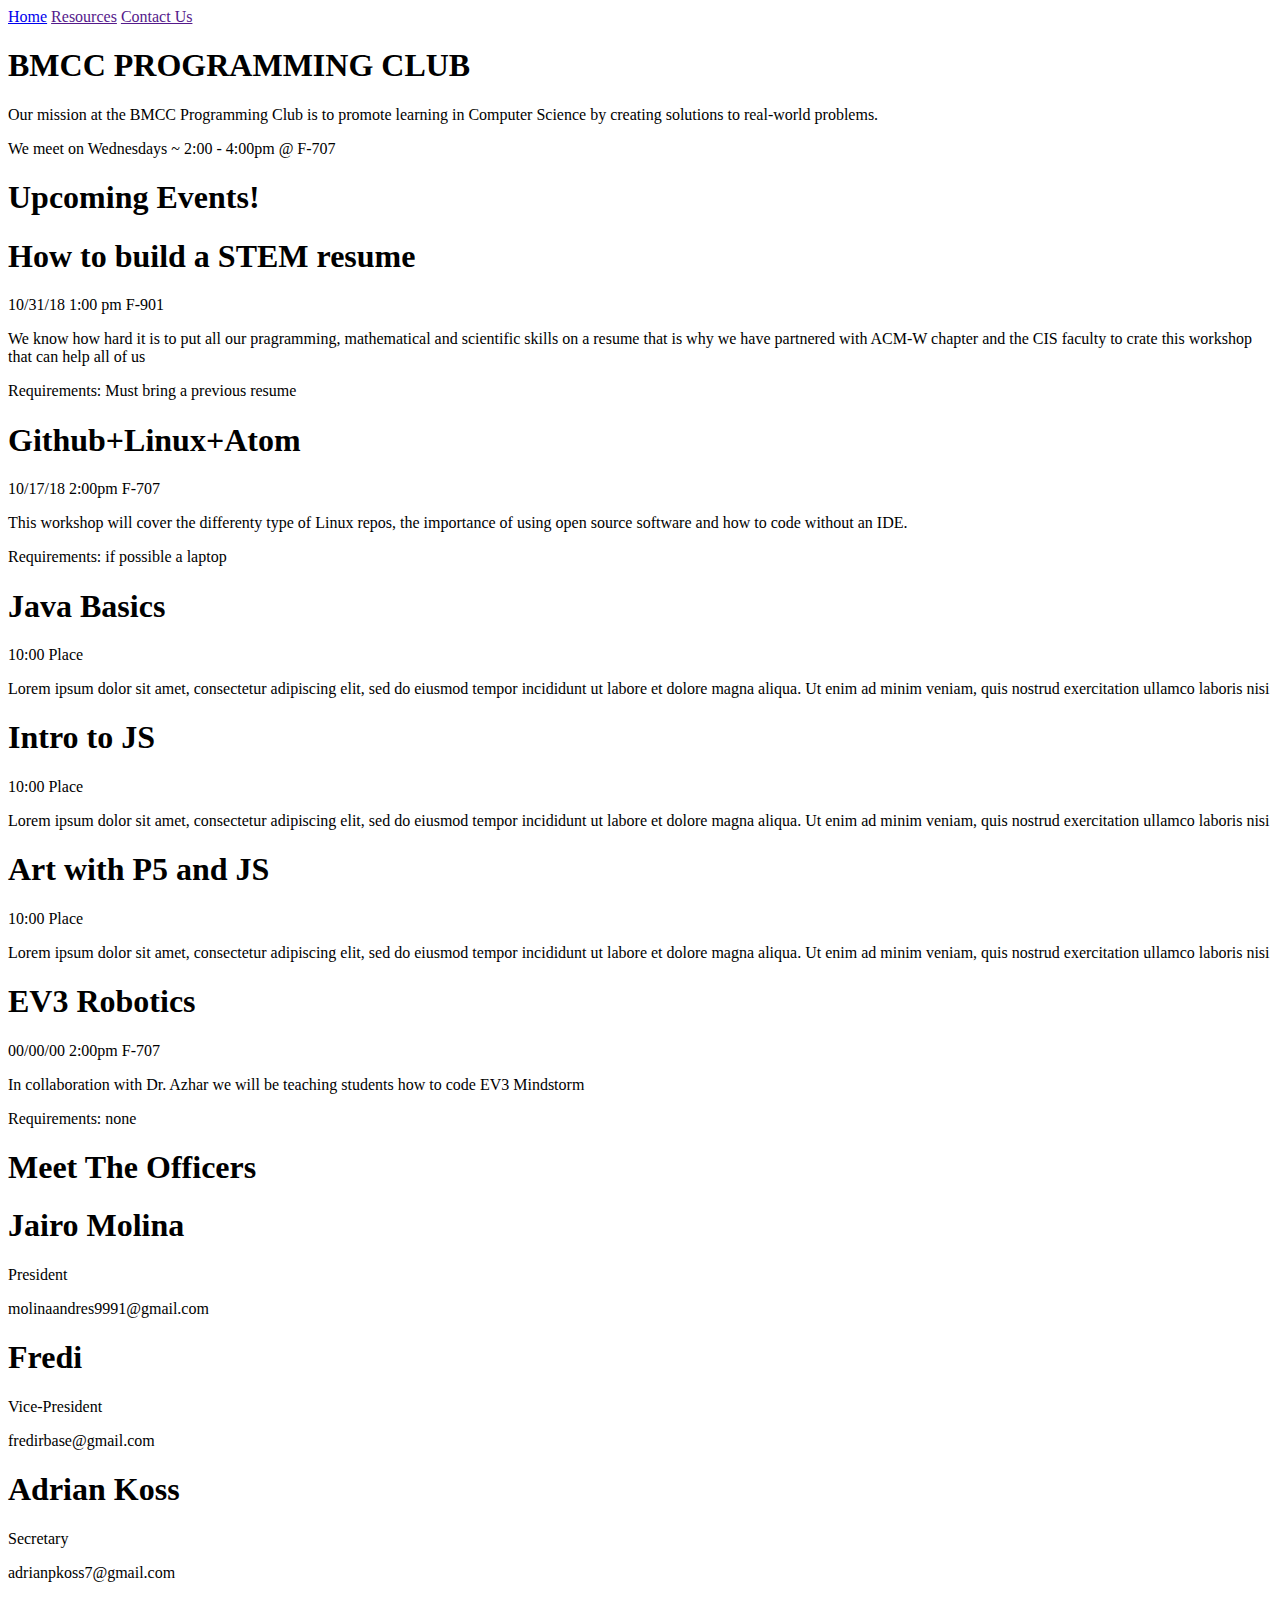
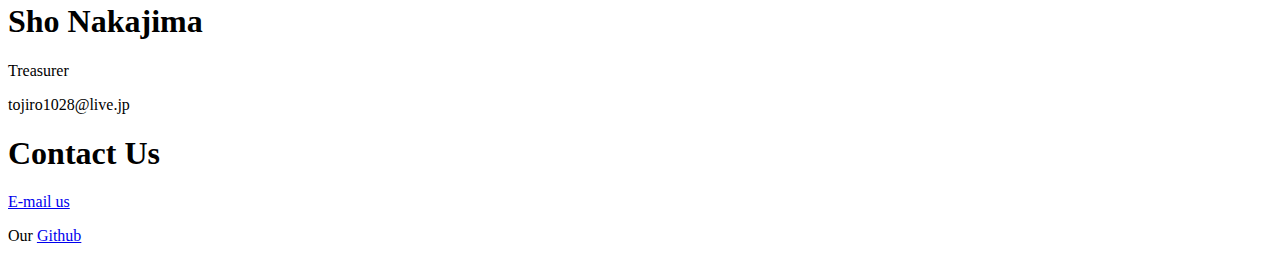
==== index.html @ 56a5ceb8 "index and css" ====
<!DOCTYPE html>
<html lang="en">
    <head>
        <meta charset="UTF-8">
        <meta name="viewport" content="width=device-width, initial-scale=1.0">
        <meta http-equiv="X-UA-Compatible" content="ie=edge">
        <title>BMCC Programming Club</title>

        <link href="https://fonts.googleapis.com/css?family=Fira+Sans+Condensed:400,700,900" rel="stylesheet">
        <link href="style.css" rel="stylesheet" type="text/css">
    </head>

    <body>


      <div class="topnav">
        <a class ="active" href="index.html">Home</a>
        <a href "#" >Resources</a>
        <a href "#officers" >Contact Us</a>
      </div>

        <div id="header">
            <div id="inform">
                    <h1 id="logo">BMCC PROGRAMMING CLUB</h1>
                    <p id="mission">Our mission at the BMCC Programming Club is to promote learning in Computer Science by creating solutions to real-world problems. </p>
            </div>
        </div>
        <div id="meet-info">
            <p id="blah">We meet on Wednesdays ~ 2:00 - 4:00pm @ F-707</p>
        </div>
        <div id="events">
            <h1 id="events-title">Upcoming Events!</h1>
            <div id="events-list">
                <div class="upcoming">
                    <h1 class="event-name">How to build a STEM resume</h1>
                    <span class="event-time">10/31/18 1:00 pm</span>
                    <span class="event-place">F-901</span>
                    <p class="event-description">We know how hard it is to put all our pragramming, mathematical and scientific skills on a resume that is why we have partnered with ACM-W chapter and the CIS faculty to crate this workshop that can help all of us<p>Requirements: Must bring a previous resume</p>
                  </div>
                <div class="upcoming">
                    <h1 class="event-name">Github+Linux+Atom</h1>
                    <span class="event-time">10/17/18 2:00pm</span>
                    <span class="event-place">F-707</span>
                    <p class="event-description">This workshop will cover the differenty type of Linux repos, the importance of using open source software and how to code without an IDE.<p>Requirements: if possible a laptop </p> </p>
                </div>
                <div class="upcoming">
                    <h1 class="event-name">Java Basics</h1>
                    <span class="event-time">10:00</span>
                    <span class="event-place">Place</span>
                    <p class="event-description">Lorem ipsum dolor sit amet, consectetur adipiscing elit, sed do eiusmod tempor incididunt ut labore et dolore magna aliqua. Ut enim ad minim veniam, quis nostrud exercitation ullamco laboris nisi </p>
                </div>
            </div>
        </div>
        <div id="events">
            <div id="events-list">
                <div class="upcoming">
                    <h1 class="event-name">Intro to JS</h1>
                    <span class="event-time">10:00</span>
                    <span class="event-place">Place</span>
                    <p class="event-description">Lorem ipsum dolor sit amet, consectetur adipiscing elit, sed do eiusmod tempor incididunt ut labore et dolore magna aliqua. Ut enim ad minim veniam, quis nostrud exercitation ullamco laboris nisi </p>
                </div>
                <div class="upcoming">
                    <h1 class="event-name">Art with P5 and JS</h1>
                    <span class="event-time">10:00</span>
                    <span class="event-place">Place</span>
                    <p class="event-description">Lorem ipsum dolor sit amet, consectetur adipiscing elit, sed do eiusmod tempor incididunt ut labore et dolore magna aliqua. Ut enim ad minim veniam, quis nostrud exercitation ullamco laboris nisi </p>
                </div>
                <div class="upcoming">
                    <h1 class="event-name">EV3 Robotics</h1>
                    <span class="event-time">00/00/00 2:00pm</span>
                    <span class="event-place">F-707</span>
                    <p class="event-description">In collaboration with Dr. Azhar we will be teaching students how to code EV3 Mindstorm <p>Requirements: none </p> </p>
                </div>
            </div>
        </div>
        <div id="officers">
            <h1 id="meet-officers">Meet The Officers</h1>
            <div id="officers-list">
                <div class="officer">
                    <h1 class="officer-name">Jairo Molina</h1>
                    <p class="officer-role">President</p>
                    <p class="officer-email">molinaandres9991@gmail.com</p>
                </div>
                <div class="officer">
                    <h1 class="officer-name">Fredi </h1>
                    <p class="officer-role">Vice-President</p>
                    <p class="officer-email">fredirbase@gmail.com</p>
                </div>
                <div class="officer">
                    <h1 class="officer-name">Adrian Koss</h1>
                    <p class="officer-role">Secretary</p>
                    <p class="officer-email">adrianpkoss7@gmail.com</p>
                </div>
                <div class="officer">
                    <h1 class="officer-name">Sho Nakajima</h1>
                    <p class="officer-role">Treasurer</p>
                    <p class="officer-email">tojiro1028@live.jp</p>
                </div>
            </div>
        </div>
        <div id="contact">
            <h1>Contact Us</h1>

            <a href="mailto:bmccprogramming@gmail.com" target="_top">E-mail us</a>
            <p>Our <a href="https://github.com/BmccProgramming">Github</a></p>
        </div>
    </body>
</html>
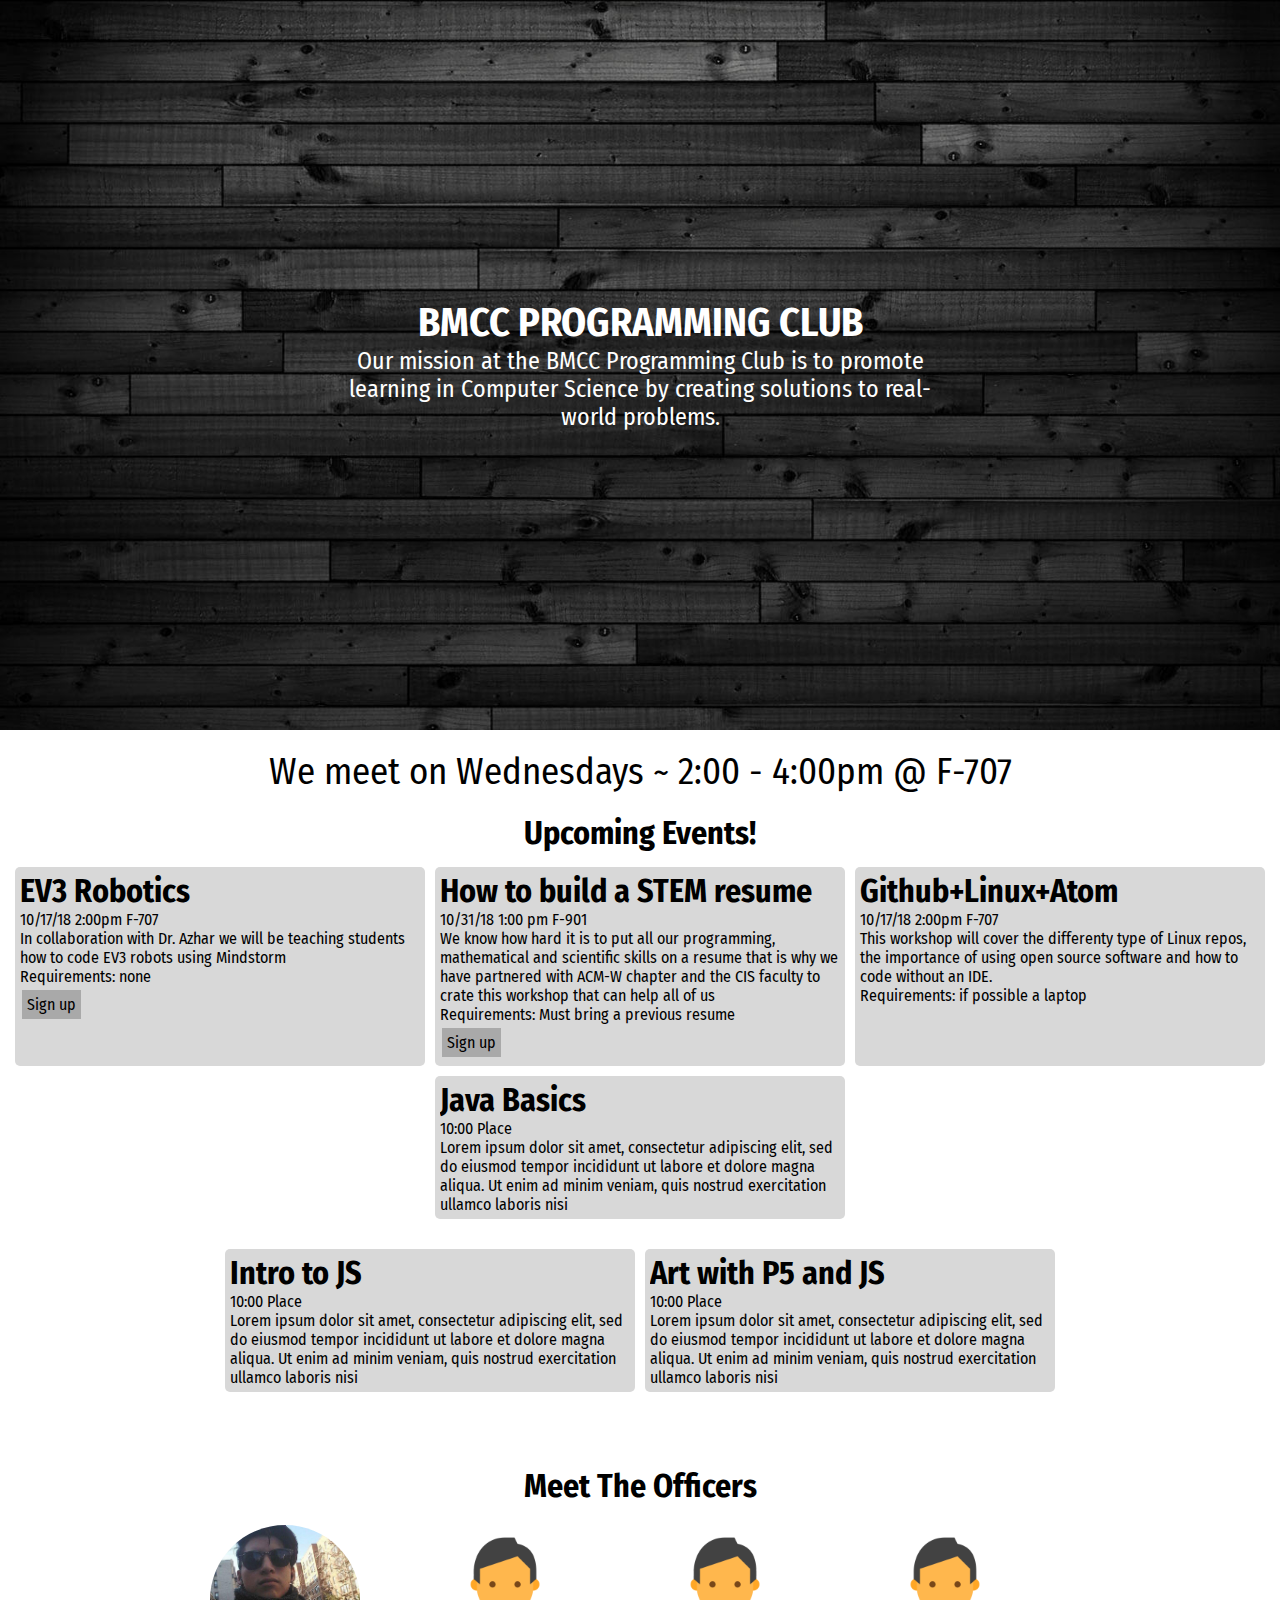
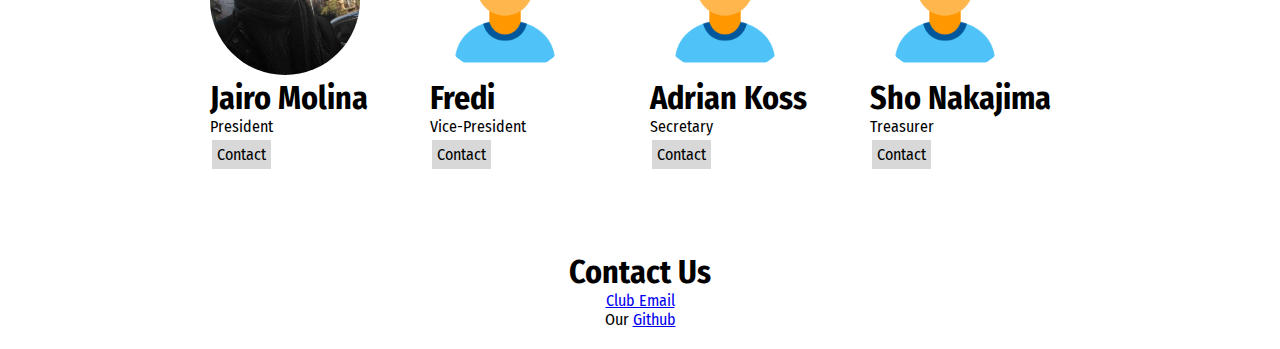
==== commit 3f3e8813: "more cool stuff" ====
--- a/index.html
+++ b/index.html
@@ -12,97 +12,121 @@
 
     <body>
 
-
-      <div class="topnav">
-        <a class ="active" href="index.html">Home</a>
-        <a href "#" >Resources</a>
-        <a href "#officers" >Contact Us</a>
-      </div>
-
         <div id="header">
             <div id="inform">
                     <h1 id="logo">BMCC PROGRAMMING CLUB</h1>
                     <p id="mission">Our mission at the BMCC Programming Club is to promote learning in Computer Science by creating solutions to real-world problems. </p>
             </div>
         </div>
+
         <div id="meet-info">
             <p id="blah">We meet on Wednesdays ~ 2:00 - 4:00pm @ F-707</p>
         </div>
+
         <div id="events">
+
             <h1 id="events-title">Upcoming Events!</h1>
+
             <div id="events-list">
+
+              <div class="upcoming">
+                  <h1 class="event-name">EV3 Robotics</h1>
+                  <span class="event-time">10/17/18 2:00pm</span>
+                  <span class="event-place">F-707</span>
+                  <p class="event-description">In collaboration with Dr. Azhar we will be teaching students how to code EV3 robots using Mindstorm <p>Requirements: none </p> </p>
+                  <a href="https://www.signupgenius.com/go/70a0e48a5ad22abf58-ev3robotics" class="button1">Sign up</a>
+              </div>
+
                 <div class="upcoming">
                     <h1 class="event-name">How to build a STEM resume</h1>
                     <span class="event-time">10/31/18 1:00 pm</span>
                     <span class="event-place">F-901</span>
-                    <p class="event-description">We know how hard it is to put all our pragramming, mathematical and scientific skills on a resume that is why we have partnered with ACM-W chapter and the CIS faculty to crate this workshop that can help all of us<p>Requirements: Must bring a previous resume</p>
+                    <p class="event-description">We know how hard it is to put all our programming, mathematical and scientific skills on a resume that is why we have partnered with ACM-W chapter and the CIS faculty to crate this workshop that can help all of us<p>Requirements: Must bring a previous resume</p>
+                    <a href="https://www.signupgenius.com/go/70a0e48a5ad22abf58-howtobuild" class="button1">Sign up</a>
                   </div>
+
                 <div class="upcoming">
                     <h1 class="event-name">Github+Linux+Atom</h1>
                     <span class="event-time">10/17/18 2:00pm</span>
                     <span class="event-place">F-707</span>
                     <p class="event-description">This workshop will cover the differenty type of Linux repos, the importance of using open source software and how to code without an IDE.<p>Requirements: if possible a laptop </p> </p>
                 </div>
+
                 <div class="upcoming">
                     <h1 class="event-name">Java Basics</h1>
                     <span class="event-time">10:00</span>
                     <span class="event-place">Place</span>
                     <p class="event-description">Lorem ipsum dolor sit amet, consectetur adipiscing elit, sed do eiusmod tempor incididunt ut labore et dolore magna aliqua. Ut enim ad minim veniam, quis nostrud exercitation ullamco laboris nisi </p>
                 </div>
+
             </div>
         </div>
+
         <div id="events">
+
             <div id="events-list">
+
                 <div class="upcoming">
                     <h1 class="event-name">Intro to JS</h1>
                     <span class="event-time">10:00</span>
                     <span class="event-place">Place</span>
                     <p class="event-description">Lorem ipsum dolor sit amet, consectetur adipiscing elit, sed do eiusmod tempor incididunt ut labore et dolore magna aliqua. Ut enim ad minim veniam, quis nostrud exercitation ullamco laboris nisi </p>
                 </div>
+
                 <div class="upcoming">
                     <h1 class="event-name">Art with P5 and JS</h1>
                     <span class="event-time">10:00</span>
                     <span class="event-place">Place</span>
                     <p class="event-description">Lorem ipsum dolor sit amet, consectetur adipiscing elit, sed do eiusmod tempor incididunt ut labore et dolore magna aliqua. Ut enim ad minim veniam, quis nostrud exercitation ullamco laboris nisi </p>
                 </div>
-                <div class="upcoming">
-                    <h1 class="event-name">EV3 Robotics</h1>
-                    <span class="event-time">00/00/00 2:00pm</span>
-                    <span class="event-place">F-707</span>
-                    <p class="event-description">In collaboration with Dr. Azhar we will be teaching students how to code EV3 Mindstorm <p>Requirements: none </p> </p>
-                </div>
+
+
             </div>
         </div>
+
         <div id="officers">
+
             <h1 id="meet-officers">Meet The Officers</h1>
+
             <div id="officers-list">
                 <div class="officer">
+                  <img id = "avt" src = "img/president.jpg">
                     <h1 class="officer-name">Jairo Molina</h1>
                     <p class="officer-role">President</p>
-                    <p class="officer-email">molinaandres9991@gmail.com</p>
+                    <a href="mailto:molinaandres9991@gmail.com" class="button">Contact</a>
                 </div>
+
                 <div class="officer">
+                  <img id = "avt" src = "img/avatar.png">
                     <h1 class="officer-name">Fredi </h1>
                     <p class="officer-role">Vice-President</p>
-                    <p class="officer-email">fredirbase@gmail.com</p>
+                    <a href="mailto:fredirbase@gmail.com" class="button">Contact</a>
                 </div>
+
                 <div class="officer">
+                  <img id = "avt" src = "img/avatar.png">
                     <h1 class="officer-name">Adrian Koss</h1>
                     <p class="officer-role">Secretary</p>
-                    <p class="officer-email">adrianpkoss7@gmail.com</p>
+                    <a href="mailto:adrianpkoss7@gmail.com" class="button">Contact</a>
                 </div>
+
                 <div class="officer">
+                  <img id = "avt" src = "img/avatar.png">
                     <h1 class="officer-name">Sho Nakajima</h1>
                     <p class="officer-role">Treasurer</p>
-                    <p class="officer-email">tojiro1028@live.jp</p>
+                    <a href="mailto:tojiro1028@live.jp" class="button">Contact</a>
                 </div>
+
             </div>
         </div>
+
         <div id="contact">
+
             <h1>Contact Us</h1>
 
-            <a href="mailto:bmccprogramming@gmail.com" target="_top">E-mail us</a>
+            <a href="mailto:bmccprogramming@gmail.com" target="_top">Club Email</a>
             <p>Our <a href="https://github.com/BmccProgramming">Github</a></p>
         </div>
+
     </body>
 </html>
--- a/style.css
+++ b/style.css
@@ -0,0 +1,152 @@
+body, html {
+    width: 100%;
+    height: 100%;
+    font-family: 'Fira Sans Condensed', sans-serif;
+}
+* {
+    margin: 0;
+    padding: 0;
+}
+ #header {
+     background: url(img/frontbckg.jpg) no-repeat center center fixed;
+    -webkit-background-size: cover;
+    -moz-background-size: cover;
+    -o-background-size: cover;
+    background-size: cover;
+     padding: 5px;
+    color: white;
+    text-align: center;
+    min-height: 80%;
+    position: relative;
+    display: flex;
+    justify-content: center;
+    align-items: center;
+}
+
+ #logo {
+    font-family: 'Fira Sans Condensed', sans-serif;
+    font-size: 2.5em;
+}
+ .upcoming {
+    width: 400px;
+    margin: 5px;
+}
+ #events {
+    /* background-color: #7DD9E0; */
+    padding-bottom: 10px;
+    margin-top: 10px;
+}
+
+#events-title {
+    text-align: center;
+    padding: 10px;
+}
+
+
+#events-list {
+    display: flex;
+    justify-content: center;
+    flex-direction: row;
+    flex-wrap: wrap;
+    /* align-items: center; */
+}
+ #events .upcoming {
+    background-color: #D8D8D8;
+    border-radius: 5px;
+    padding: 5px;
+}
+ #events .upcoming .event-name {
+    white-space: nowrap;
+    overflow: hidden;
+    text-overflow: ellipsis;
+}
+ #officers {
+    /* background-color: #70BC62; */
+    padding-bottom: 10px;
+    margin-top: 50px;
+    padding-bottom: 50px;
+}
+ #officers-list {
+    display: flex;
+    flex-direction: row;
+    flex-wrap: wrap;
+    justify-content: center;
+    align-items: center;
+}
+
+#avt{
+   width: 150px;
+   border-radius: 55%;
+}
+ .officer {
+    width: 200px;
+    margin: 5px;
+    background-color: #FFF;
+    border-radius: 5px;
+    padding: 5px;
+}
+.button1 {
+    background-color: #A9A9A9;
+    border: none;
+    color: #000;
+    padding:inherit;
+    text-align: center;
+    text-decoration: none;
+    display: inline-block;
+    font-size: 16px;
+    margin: 4px 2px;
+    cursor: pointer;
+}
+
+.button1:hover{background: #eee;}
+
+.button {
+    background-color: #D8D8D8;
+    border: none;
+    color: #000;
+    padding:inherit;
+    text-align: center;
+    text-decoration: none;
+    display: inline-block;
+    font-size: 16px;
+    margin: 4px 2px;
+    cursor: pointer;
+}
+
+.button:hover {background: #eee;}
+
+ #meet-officers {
+    text-align: center;
+    padding: 10px;
+}
+
+ #header img {
+    border-radius: 5px;
+}
+ #header #mission {
+    font-size: 1.5em;
+}
+ #inform {
+    color: #FFF;
+    width: 50%;
+}
+#contact {
+    text-align: center;
+    padding: 20px;
+}
+ #meet-info {
+    text-align: center;
+    font-size: 2.3em;
+    margin-top: 20px;
+}
+ @media (min-width: 0px) and (max-width: 767px) {
+ #meet-info {
+    text-align: center;
+    font-size: 1.3em;
+    margin-top: 20px;
+}
+ #header {
+    font-size: 0.5em;
+}
+
+}
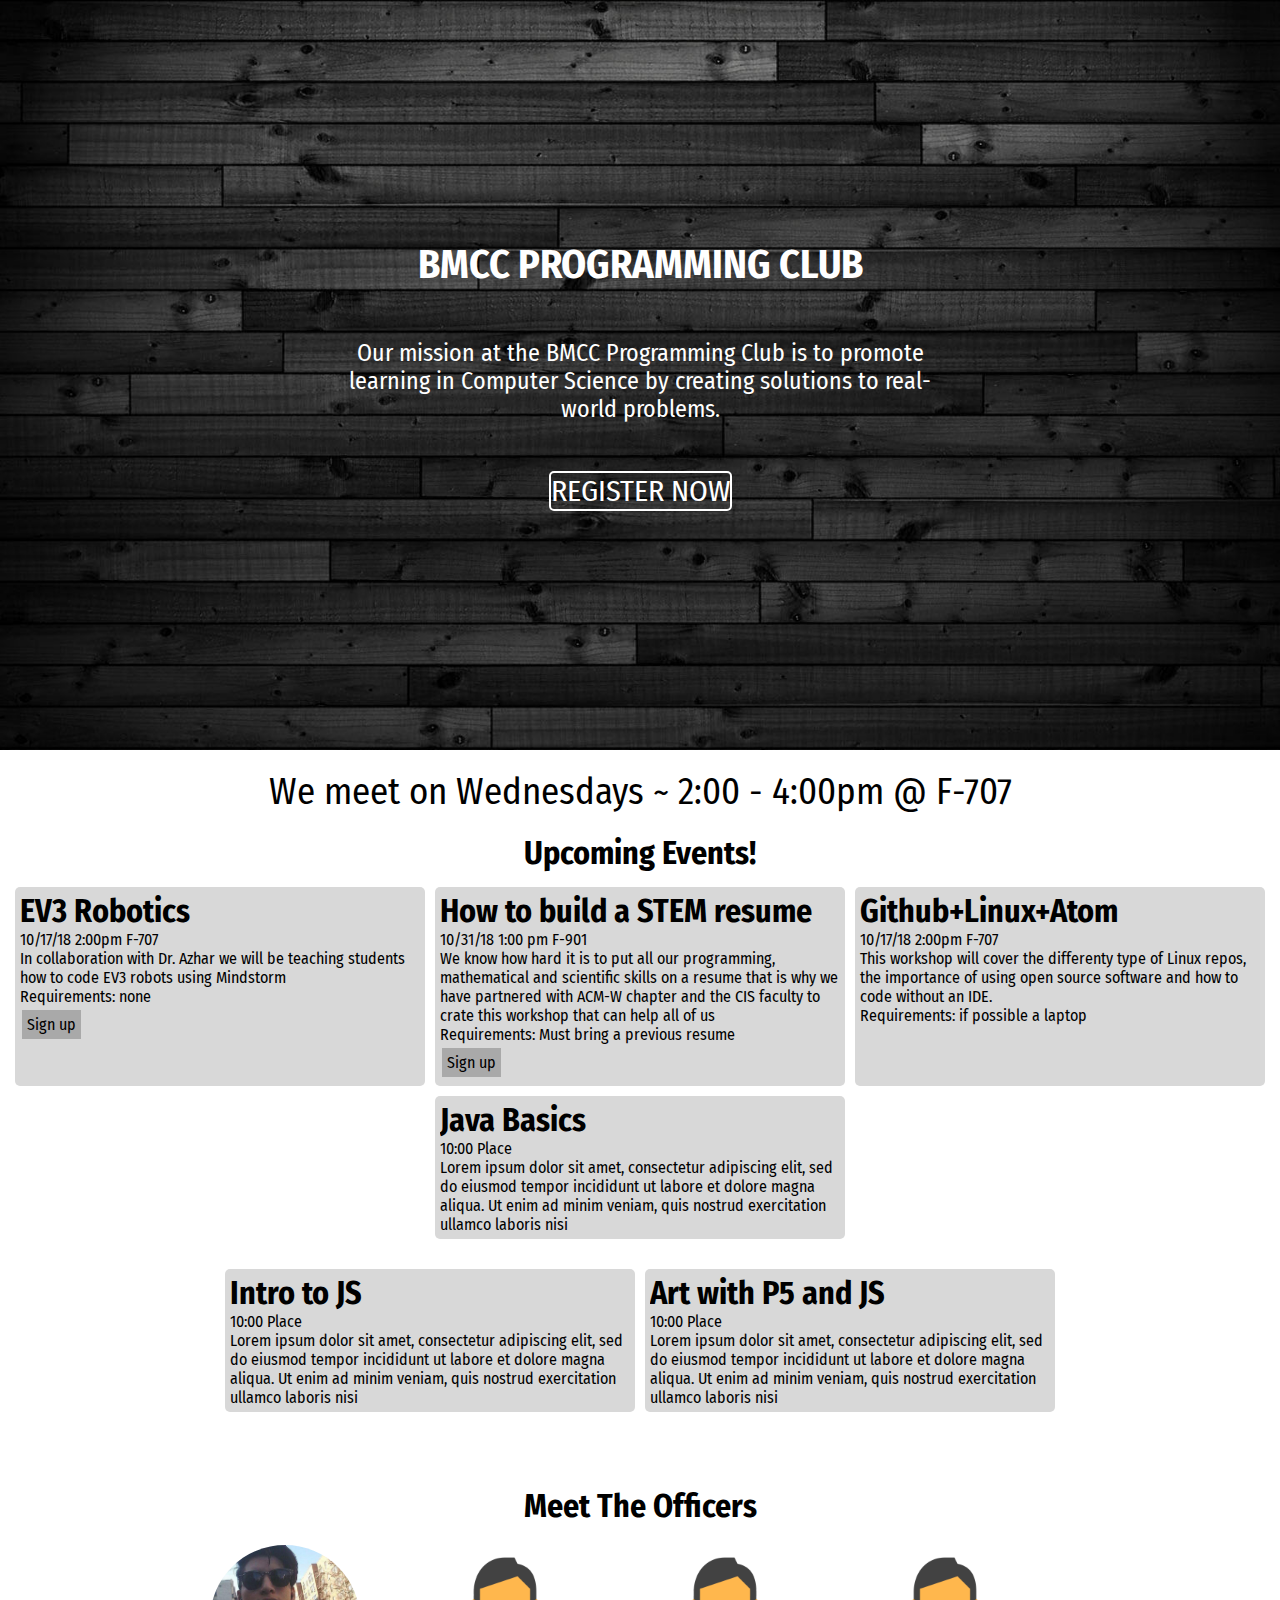
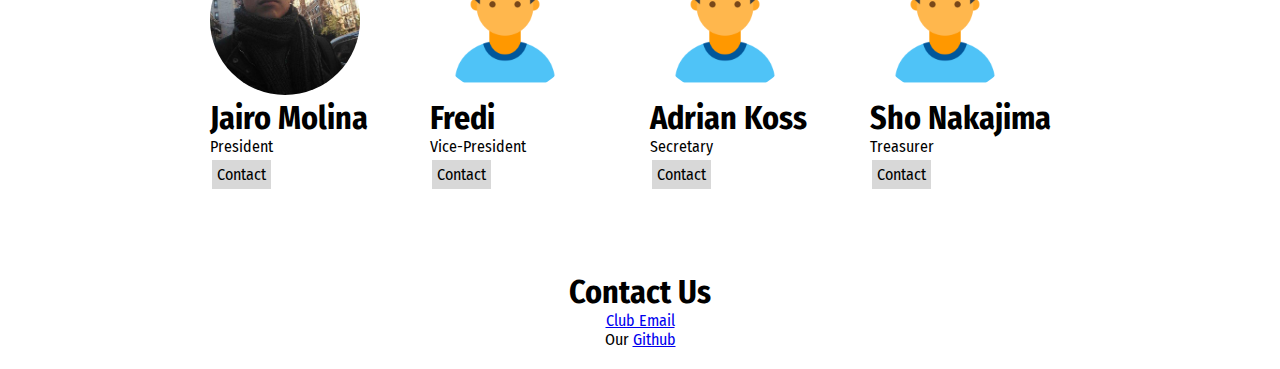
==== commit e43a944c: "cute stuff" ====
--- a/index.html
+++ b/index.html
@@ -16,6 +16,7 @@
             <div id="inform">
                     <h1 id="logo">BMCC PROGRAMMING CLUB</h1>
                     <p id="mission">Our mission at the BMCC Programming Club is to promote learning in Computer Science by creating solutions to real-world problems. </p>
+                    <p id="signup"> <a href="https://docs.google.com/forms/d/e/1FAIpQLSfTxxUtXfvM3NwpekhjUl9FA6NNJp7-cmMZQiUCL9wc4TRPjw/viewform?usp=sf_link" class="button2">REGISTER NOW</a></p>
             </div>
         </div>
 
--- a/style.css
+++ b/style.css
@@ -13,7 +13,7 @@
     -moz-background-size: cover;
     -o-background-size: cover;
     background-size: cover;
-     padding: 5px;
+     padding: 15px;
     color: white;
     text-align: center;
     min-height: 80%;
@@ -26,6 +26,7 @@
  #logo {
     font-family: 'Fira Sans Condensed', sans-serif;
     font-size: 2.5em;
+    padding-bottom: 50px;
 }
  .upcoming {
     width: 400px;
@@ -85,6 +86,21 @@
     border-radius: 5px;
     padding: 5px;
 }
+.button2 {
+    background: transparent ;
+    border: 2px solid white;
+    border-radius: 5px;
+    color: #FFF;
+    padding:inherit;
+    text-align: center;
+    text-decoration: none;
+    cursor: pointer;
+    font-family: 'Fira Sans Condensed', sans-serif;
+    font-size: 30px;
+    margin-top: 100%;
+}
+
+.button2:hover{background: #A9A9A9;}
 .button1 {
     background-color: #A9A9A9;
     border: none;
@@ -126,6 +142,10 @@
  #header #mission {
     font-size: 1.5em;
 }
+#mission{
+
+  padding-bottom: 50px;
+}
  #inform {
     color: #FFF;
     width: 50%;
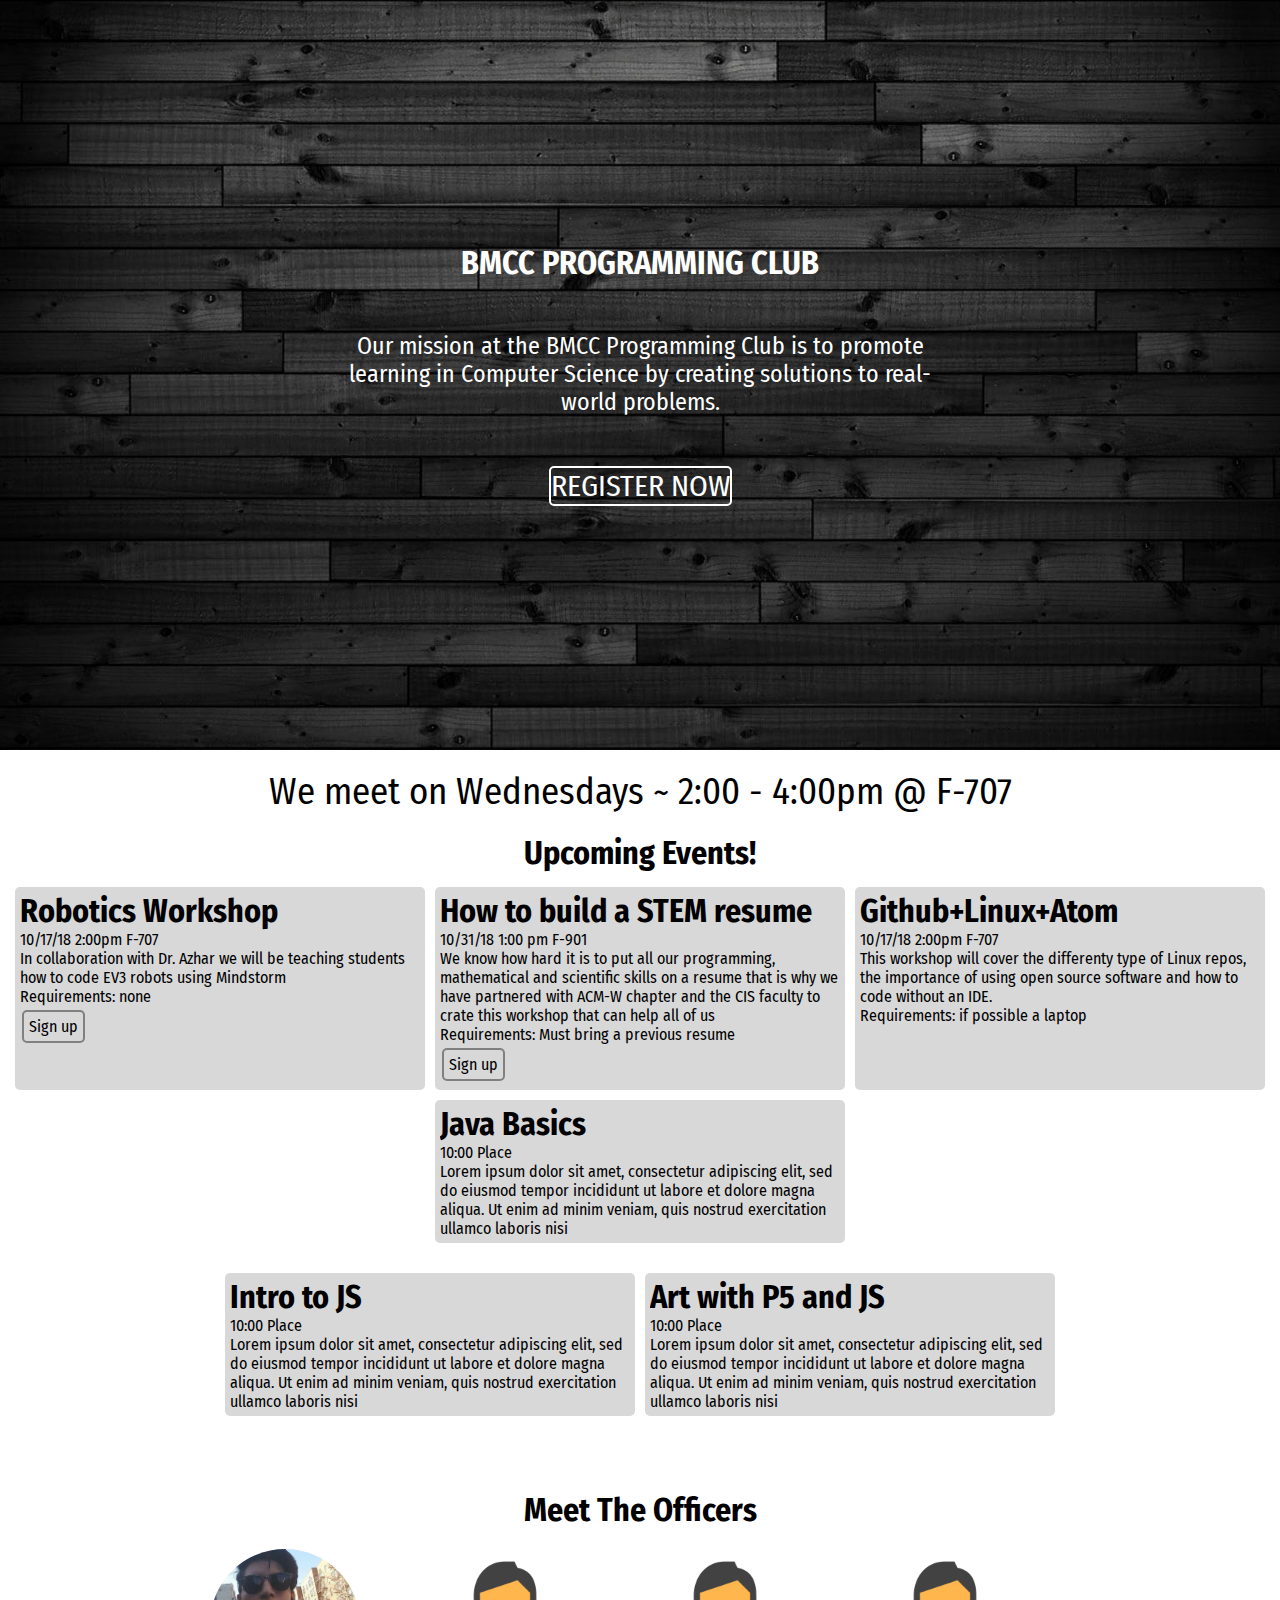
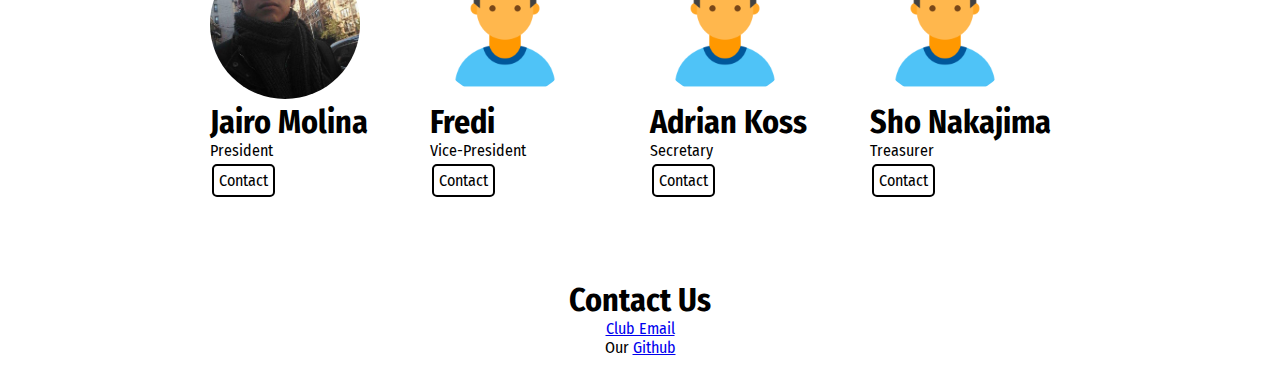
==== commit d80186d9: "Update index.html" ====
--- a/index.html
+++ b/index.html
@@ -31,7 +31,7 @@
             <div id="events-list">
 
               <div class="upcoming">
-                  <h1 class="event-name">EV3 Robotics</h1>
+                  <h1 class="event-name">Robotics Workshop</h1>
                   <span class="event-time">10/17/18 2:00pm</span>
                   <span class="event-place">F-707</span>
                   <p class="event-description">In collaboration with Dr. Azhar we will be teaching students how to code EV3 robots using Mindstorm <p>Requirements: none </p> </p>
--- a/style.css
+++ b/style.css
@@ -25,8 +25,10 @@
 
  #logo {
     font-family: 'Fira Sans Condensed', sans-serif;
-    font-size: 2.5em;
     padding-bottom: 50px;
+    text-align: center;
+    width:auto;
+    display:inline-block;
 }
  .upcoming {
     width: 400px;
@@ -97,13 +99,15 @@
     cursor: pointer;
     font-family: 'Fira Sans Condensed', sans-serif;
     font-size: 30px;
-    margin-top: 100%;
+    width:auto;
+    display:inline-block;
 }
 
 .button2:hover{background: #A9A9A9;}
 .button1 {
-    background-color: #A9A9A9;
-    border: none;
+    background: transparent ;
+    border: 2px solid grey;
+    border-radius: 5px;
     color: #000;
     padding:inherit;
     text-align: center;
@@ -117,8 +121,9 @@
 .button1:hover{background: #eee;}
 
 .button {
-    background-color: #D8D8D8;
-    border: none;
+    background: transparent ;
+    border: 2px solid black;
+    border-radius: 5px;
     color: #000;
     padding:inherit;
     text-align: center;
@@ -140,10 +145,12 @@
     border-radius: 5px;
 }
  #header #mission {
+   text-align: center;
     font-size: 1.5em;
 }
 #mission{
-
+  width:auto;
+  display:inline-block;
   padding-bottom: 50px;
 }
  #inform {
@@ -159,14 +166,18 @@
     font-size: 2.3em;
     margin-top: 20px;
 }
- @media (min-width: 0px) and (max-width: 767px) {
+
+ @media (max-width: 355px) {
+
  #meet-info {
     text-align: center;
     font-size: 1.3em;
     margin-top: 20px;
 }
- #header {
-    font-size: 0.5em;
+ #logo #misson  {
+   text-align: center;
+    font-size: 10px;
 }
 
+
 }
